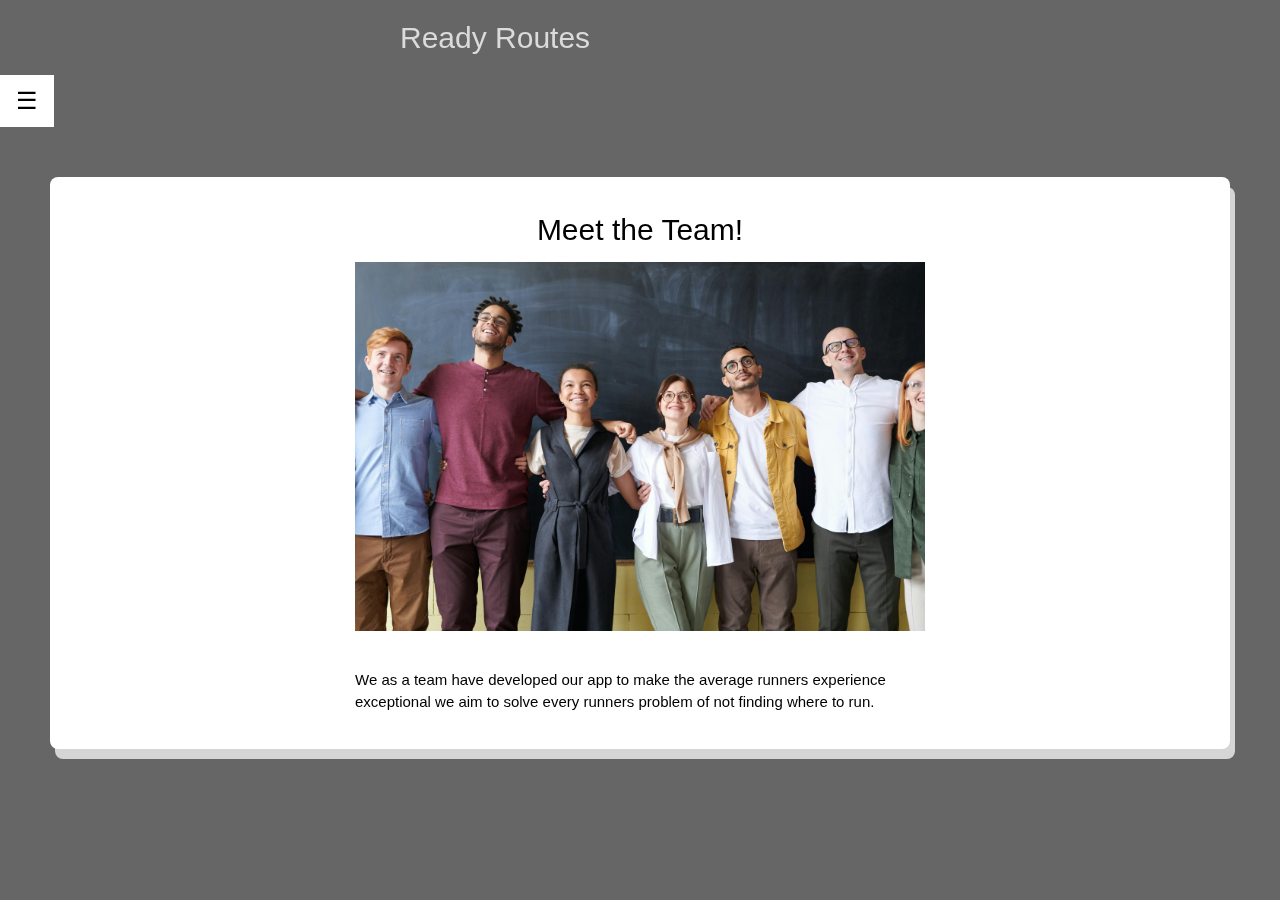
==== Ready Routes Fontend/aboutUs.html @ 847b7a40 "Developing for contact page" ====
<!DOCTYPE html>
<html lang="en">
<head>
    <meta charset="UTF-8">
    <meta name="viewport" content="width=device-width, initial-scale=1.0">
    <link rel="stylesheet" type="text/css" href="rr.css" id="page_style"/>
    <link rel="stylesheet" href="https://www.w3schools.com/w3css/4/w3.css">
    <script src="rrtest.js"></script>
    <title>Ready Routes</title>
</head>
<body class="border">
    <div class="backgroundimage">
        <div>
            <h1 class="title1">Ready Routes</h1>
            <button class = "w3-button w3-white w3-xlarge" onClick="openBar()">☰</button>
        </div>
        <!--The 4 options are from Ryan-->
        <div class="w3-sidebar w3-bar-block w3-border-right" style="display:none" id="mySidebar">
            <button onClick="closeBar()" class="w3-bar-item w3-large">Close &times;</button>
            <a onclick="window.location.href='index.html'" class="w3-bar-item w3-button">Home</a>
            <a onclick="window.location.href='aboutUs.html'" class="w3-bar-item w3-button">About Us</a>
            <a onclick="window.location.href='contus.html'" class="w3-bar-item w3-button">Contact Us</a>
            <a onclick="window.location.href='what_new.html'" class="w3-bar-item w3-button">What's New?</a>
        </div>
        <div class = "bodytext">
            <style>
                h2 {text-align: center;}
            </style>
            <h2 >Meet the Team!</h2>
            <img class="center" src="group.jpeg" alt="group" ><br>
            <p class="center">
                We as a team have developed our app to make the
                average runners experience exceptional we aim to
                solve every runners problem of not finding where to run. 
            </p>
            
        </div>   
</body>
---- Ready Routes Fontend/rr.css ----
.border {
    margin: 0;
    padding: 0;
}

body {
    min-height: 100vh;
    /*background-image: url("logo.png");
    background-repeat: repeat;
    background-attachment: fixed;*/
    display: flex;
    justify-content: center;
    backdrop-filter: blur(8px) brightness(40%);
    overflow: auto;
}
 
.title1 {
    font-family: 'Lucida Sans', 'Lucida Sans Regular', 'Lucida Grande', 'Lucida Sans Unicode', Geneva, Verdana, sans-serif;
    font-size: 30px;
    color: rgb(219, 219, 219);
    padding: 5px 400px;
    border-radius: 10px;
    justify-content: center;
}

.button {
    background-color: rgb(105, 4, 4);
    color: rgb(255, 255, 255);
    padding: 20px 20px;
    text-align: center;
    position: relative;
    font-family: Arial, Helvetica, sans-serif;
    font-size: 30px;
    border: none;
    border-radius: 20px;
    cursor: pointer;
    box-shadow: 3px 5px #3d0000;
    transition: box-shadow 0.4s, background-color 0.3s, transform 0.3s;
}

.button:hover {
    background-color: rgb(202, 195, 195);
    color: brown;
    box-shadow: 3px 5px #7f0000;
    transform: scale(1.05);
}

.list {
    margin: auto;
    border-spacing: 20px;
    text-align: center;
}

.bodytext {
    margin: 50px 50px;
    padding: 20px;
    background-color: white;
    border-radius: 8px;
    box-shadow: 5px 10px rgb(213, 213, 213);
    
}

.button1 {
    background-color: rgb(105, 4, 4);
    color: rgb(255, 255, 255);
    padding: 20px 20px;
    text-align: center;
    margin: 20px;
    font-family: Arial, Helvetica, sans-serif;
    font-size: 30px;
    border: none;
    border-radius: 20px;
    cursor: pointer;
    box-shadow: 3px 5px #3d0000;
    transition: box-shadow 0.4s, background-color 0.3s, transform 0.3s;
}

.button1:hover {
    background-color: rgb(202, 195, 195);
    color: brown;
    box-shadow: 3px 5px #7f0000;
    transform: scale(1.05);
}

.inputbox {
    background-color: rgb(221, 221, 221);
    font-family: 'Courier New', Courier, monospace;
    font-size: 15px;
    padding: 20px 20px;
    margin-top: 10px;
    margin-bottom: 10px;
    border: none;
    border-radius: 30px;
    width: 30%;
    
}

.labelnumber {
    background-color: maroon;
    color: white;
    font-size: 30px;
    font-family:Cambria, Cochin, Georgia, Times, 'Times New Roman', serif;
    text-align: center;
    vertical-align: middle;
    padding-left: 8px;
    padding-right: 8px;
    border-radius: 90px;
    margin-right: 20px;
    
}

#map {
    height: 60vh;
    
    
}
img {
    width: 400px;
    height: auto;
}
.center {
    display: block;
    margin-left: auto;
    margin-right: auto;
    width: 50%;
}
  
/* for input box

.input-container {
    position: relative;
    margin: 50px auto;
    width: 200px;
  }
  
  .input-container input[type="text"] {
    font-size: 20px;
    width: 100%;
    border: none;
    border-bottom: 2px solid #ccc;
    padding: 5px 0;
    background-color: transparent;
    outline: none;
  }
  
  .input-container .label {
    position: absolute;
    top: 0;
    left: 0;
    color: #ccc;
    transition: all 0.3s ease;
    pointer-events: none;
  }
  
  .input-container input[type="text"]:focus ~ .label,
  .input-container input[type="text"]:valid ~ .label {
    top: -20px;
    font-size: 16px;
    color: #333;
  }
  
  .input-container .underline {
    position: absolute;
    bottom: 0;
    left: 0;
    height: 2px;
    width: 100%;
    background-color: #333;
    transform: scaleX(0);
    transition: all 0.3s ease;
  }
  
  .input-container input[type="text"]:focus ~ .underline,
  .input-container input[type="text"]:valid ~ .underline {
    transform: scaleX(1);
  
    */
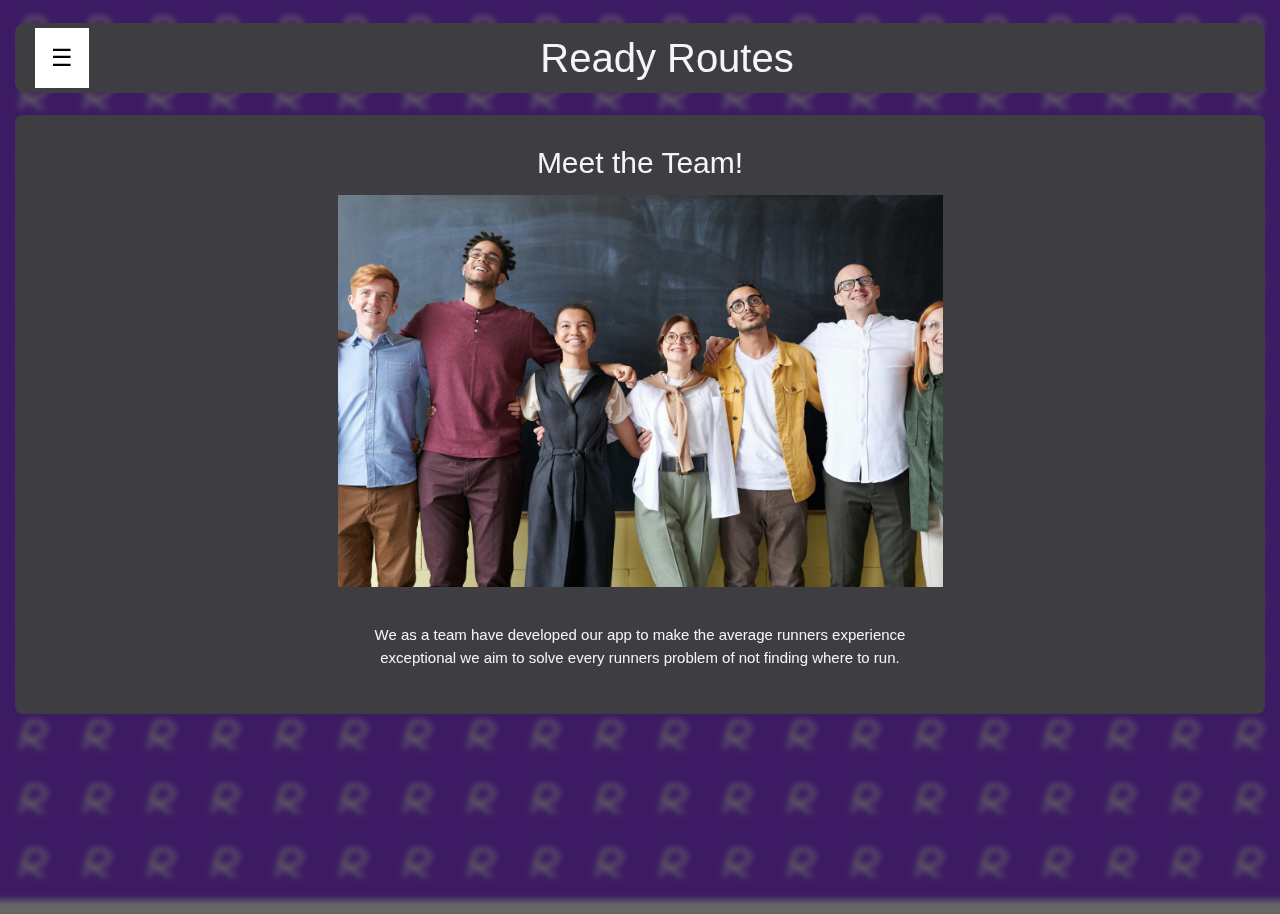
==== commit 3e64949c: "formating" ====
--- a/Ready Routes Fontend/aboutUs.html
+++ b/Ready Routes Fontend/aboutUs.html
@@ -8,31 +8,29 @@
     <script src="rrtest.js"></script>
     <title>Ready Routes</title>
 </head>
-<body class="border">
-    <div class="backgroundimage">
-        <div>
-            <h1 class="title1">Ready Routes</h1>
-            <button class = "w3-button w3-white w3-xlarge" onClick="openBar()">☰</button>
-        </div>
-        <!--The 4 options are from Ryan-->
-        <div class="w3-sidebar w3-bar-block w3-border-right" style="display:none" id="mySidebar">
-            <button onClick="closeBar()" class="w3-bar-item w3-large">Close &times;</button>
-            <a onclick="window.location.href='index.html'" class="w3-bar-item w3-button">Home</a>
-            <a onclick="window.location.href='aboutUs.html'" class="w3-bar-item w3-button">About Us</a>
-            <a onclick="window.location.href='contus.html'" class="w3-bar-item w3-button">Contact Us</a>
-            <a onclick="window.location.href='what_new.html'" class="w3-bar-item w3-button">What's New?</a>
-        </div>
-        <div class = "bodytext">
-            <style>
-                h2 {text-align: center;}
-            </style>
-            <h2 >Meet the Team!</h2>
-            <img class="center" src="group.jpeg" alt="group" ><br>
-            <p class="center">
-                We as a team have developed our app to make the
-                average runners experience exceptional we aim to
-                solve every runners problem of not finding where to run. 
-            </p>
-            
-        </div>   
-</body>
+
+<br>
+
+<div class="topnav">
+    <button class ="w3-button w3-white w3-xlarge" onClick="openBar()">☰</button>
+    <div class="w3-sidebar w3-bar-block w3-border-right" style="display:none" id="mySidebar">
+        <button onClick="closeBar()" class="w3-bar-item w3-large">Close &times;</button>
+        <a onclick="window.location.href='index.html'" class="w3-bar-item w3-button">Home</a>
+        <a onclick="window.location.href='aboutUs.html'" class="w3-bar-item w3-button">About Us</a>
+        <a onclick="window.location.href='contus.html'" class="w3-bar-item w3-button">Contact Us</a>
+    </div>
+        <a class="title">Ready Routes</a>
+</div>
+
+<br>
+
+<body>
+    <div class="bodytext">
+        <h2 class="center">Meet the Team!</h2>
+        <img class="center" src="group.jpeg" alt="group" ><br>
+        <p class="center">
+            We as a team have developed our app to make the
+            average runners experience exceptional we aim to
+            solve every runners problem of not finding where to run. 
+        </p>
+</body>--- a/Ready Routes Fontend/rr.css
+++ b/Ready Routes Fontend/rr.css
@@ -1,48 +1,30 @@
-.border {
-    margin: 0;
-    padding: 0;
-}
 
 body {
     min-height: 100vh;
-    /*background-image: url("logo.png");
+    background-image: url(logo3.jpg);
+    background-size: 5%;
     background-repeat: repeat;
-    background-attachment: fixed;*/
-    display: flex;
-    justify-content: center;
-    backdrop-filter: blur(8px) brightness(40%);
-    overflow: auto;
+    background-attachment: fixed;
+    padding-bottom: 200px;
+    backdrop-filter: blur(3px) brightness(40%);
 }
  
-.title1 {
-    font-family: 'Lucida Sans', 'Lucida Sans Regular', 'Lucida Grande', 'Lucida Sans Unicode', Geneva, Verdana, sans-serif;
-    font-size: 30px;
-    color: rgb(219, 219, 219);
-    padding: 5px 400px;
+.topnav{
+    display: flex;
+    background-color: 	#3e3e42;
+    margin-left: 15px;
+    margin-right: 15px;
+    padding-right: 20px;
+    padding-top: 5px;
+    padding-bottom: 5px;
+    padding-left: 20px;
     border-radius: 10px;
-    justify-content: center;
 }
 
-.button {
-    background-color: rgb(105, 4, 4);
-    color: rgb(255, 255, 255);
-    padding: 20px 20px;
-    text-align: center;
-    position: relative;
-    font-family: Arial, Helvetica, sans-serif;
-    font-size: 30px;
-    border: none;
-    border-radius: 20px;
-    cursor: pointer;
-    box-shadow: 3px 5px #3d0000;
-    transition: box-shadow 0.4s, background-color 0.3s, transform 0.3s;
-}
-
-.button:hover {
-    background-color: rgb(202, 195, 195);
-    color: brown;
-    box-shadow: 3px 5px #7f0000;
-    transform: scale(1.05);
+.title{
+    font-size: 40px;
+    color: 	whitesmoke;
+    margin: auto;
 }
 
 .list {
@@ -52,16 +34,19 @@
 }
 
 .bodytext {
-    margin: 50px 50px;
-    padding: 20px;
-    background-color: white;
+    margin-left: 15px;
+    margin-right: 15px;
+    padding-top: 15px;
+    padding-right: 20px;
+    padding-left: 20px;
+    padding-bottom: 30px;
+    text-align: center;
+    background-color: 	#3e3e42;
     border-radius: 8px;
-    box-shadow: 5px 10px rgb(213, 213, 213);
-    
 }
 
 .button1 {
-    background-color: rgb(105, 4, 4);
+    background-color: #9941fc;
     color: rgb(255, 255, 255);
     padding: 20px 20px;
     text-align: center;
@@ -71,33 +56,47 @@
     border: none;
     border-radius: 20px;
     cursor: pointer;
-    box-shadow: 3px 5px #3d0000;
     transition: box-shadow 0.4s, background-color 0.3s, transform 0.3s;
 }
 
 .button1:hover {
-    background-color: rgb(202, 195, 195);
-    color: brown;
-    box-shadow: 3px 5px #7f0000;
+    background-color: #d5b3fb;
+    color: whitesmoke;
     transform: scale(1.05);
 }
 
-.inputbox {
+.inputbox1 {
     background-color: rgb(221, 221, 221);
     font-family: 'Courier New', Courier, monospace;
     font-size: 15px;
-    padding: 20px 20px;
+    padding: 20px 30px;
     margin-top: 10px;
     margin-bottom: 10px;
     border: none;
+    float: left;
     border-radius: 30px;
-    width: 30%;
+    width: 47%;
     
 }
 
+.inputbox2 {
+    background-color: rgb(221, 221, 221);
+    font-family: 'Courier New', Courier, monospace;
+    font-size: 15px;
+    padding: 20px 30px;
+    margin-top: 10px;
+    margin-bottom: 10px;
+    border: none;
+    float: right;
+    border-radius: 30px;
+    width: 47%;
+    
+} 
+
+
 .labelnumber {
     background-color: maroon;
-    color: white;
+    color: whitesmoke;
     font-size: 30px;
     font-family:Cambria, Cochin, Georgia, Times, 'Times New Roman', serif;
     text-align: center;
@@ -110,69 +109,62 @@
 }
 
 #map {
-    height: 60vh;
-    
-    
+    margin: auto;
+    height: 55vh;
+    width: 80%;
+    border-radius: 25px;
 }
+
 img {
     width: 400px;
     height: auto;
 }
 .center {
     display: block;
+    color:whitesmoke;
     margin-left: auto;
     margin-right: auto;
     width: 50%;
 }
-  
-/* for input box
 
-.input-container {
+/* -------------------Toggle switch------------------------ */
+
+.toggle {
     position: relative;
-    margin: 50px auto;
-    width: 200px;
+    display: flex;
+    flex-wrap: wrap;
+    border-radius: 0.5rem;
+    background-color: #3e3e42;
+    box-sizing: border-box;
+    box-shadow: 0 0 0px 1px rgba(0, 0, 0, 0.06);
+    padding: 0.25rem;
+    width: 300px;
+    font-size: 14px;
+    margin: auto;
   }
   
-  .input-container input[type="text"] {
-    font-size: 20px;
-    width: 100%;
-    border: none;
-    border-bottom: 2px solid #ccc;
-    padding: 5px 0;
-    background-color: transparent;
-    outline: none;
+  .toggle .option {
+    flex: 1 1 auto;
+    text-align: center;
   }
   
-  .input-container .label {
-    position: absolute;
-    top: 0;
-    left: 0;
-    color: #ccc;
-    transition: all 0.3s ease;
-    pointer-events: none;
+  .toggle .option input {
+    display: none;
   }
   
-  .input-container input[type="text"]:focus ~ .label,
-  .input-container input[type="text"]:valid ~ .label {
-    top: -20px;
-    font-size: 16px;
-    color: #333;
+  .toggle .option .name {
+    display: flex;
+    cursor: pointer;
+    align-items: center;
+    justify-content: center;
+    border-radius: 0.5rem;
+    border: none;
+    padding: .5rem 0;
+    color: whitesmoke;
+    transition: all .15s ease-in-out;
   }
   
-  .input-container .underline {
-    position: absolute;
-    bottom: 0;
-    left: 0;
-    height: 2px;
-    width: 100%;
-    background-color: #333;
-    transform: scaleX(0);
-    transition: all 0.3s ease;
+  .toggle .option input:checked + .name {
+    background-color: #9941fc;
+    font-weight: 600;
   }
-  
-  .input-container input[type="text"]:focus ~ .underline,
-  .input-container input[type="text"]:valid ~ .underline {
-    transform: scaleX(1);
-  
-    */
-  
